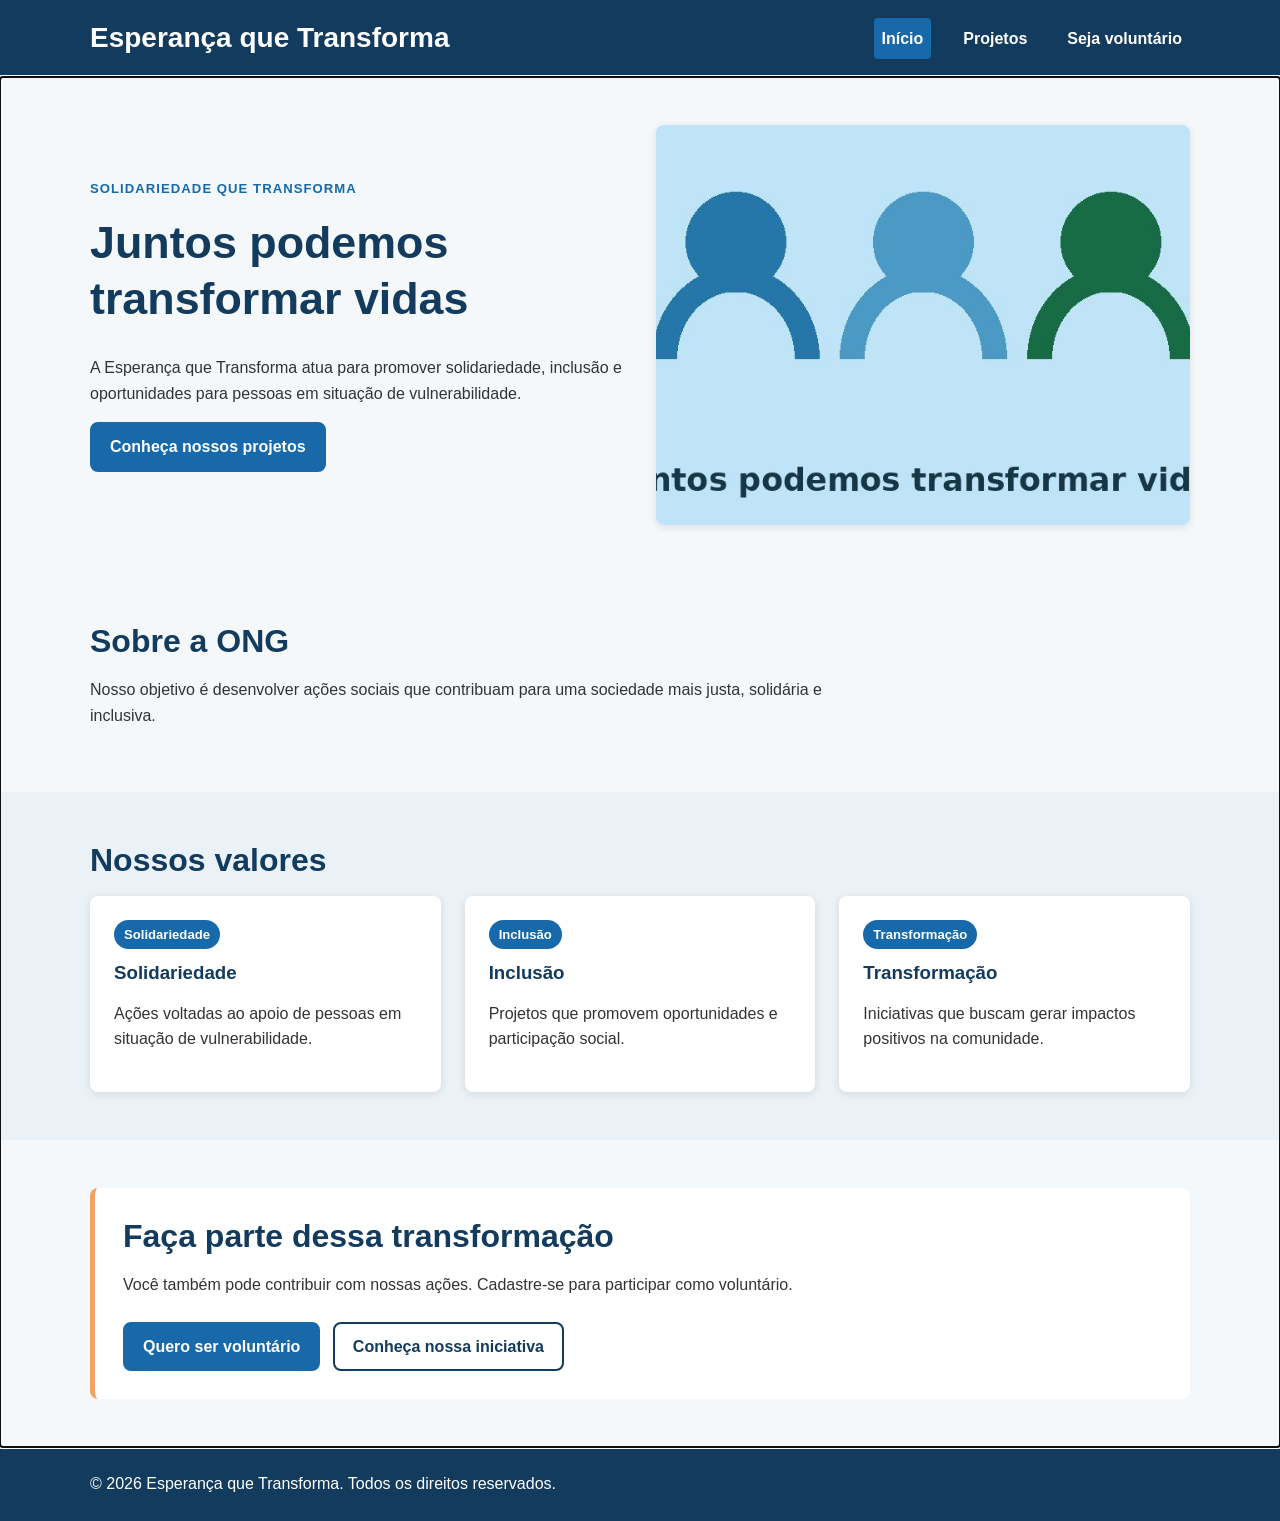
==== projeto_ong_spa/html/index.html @ 63f707b7 "feat: adiciona pagina inicial da ong" ====
<!doctype html>
<html lang="pt-BR">
<head>
  <meta charset="utf-8">
  <meta name="viewport" content="width=device-width, initial-scale=1">
  <meta name="description" content="Conheça os projetos sociais da ONG Esperança que Transforma e cadastre-se como voluntário.">
  <title>Esperança que Transforma</title>
  <link rel="stylesheet" href="../css/style.css">
  <script type="module" src="../js/app.js"></script>
</head>
<body>
  <a class="skip-link" href="#conteudo">Pular para o conteúdo principal</a>
  <header class="site-header">
    <div class="container header-inner">
      <a class="brand" href="#/inicio" data-link aria-label="Esperança que Transforma — início">Esperança que Transforma</a>
      <button class="menu-toggle" type="button" aria-label="Abrir menu" aria-expanded="false" aria-controls="nav-list">☰</button>
      <nav class="main-nav" aria-label="Navegação principal">
        <ul class="nav-list" id="nav-list">
          <li><a href="#/inicio" data-link>Início</a></li>
          <li><a href="#/projetos" data-link>Projetos</a></li>
          <li><a href="#/voluntariado" data-link>Seja voluntário</a></li>
        </ul>
      </nav>
    </div>
  </header>
  <main id="conteudo" tabindex="-1" aria-live="polite">
    <div class="loading" role="status">Carregando conteúdo…</div>
  </main>
  <footer class="site-footer"><div class="container"><p>&copy; 2026 Esperança que Transforma. Todos os direitos reservados.</p></div></footer>
  <div class="toast" id="toast" role="status" aria-live="polite"></div>
  <dialog class="project-dialog" id="project-dialog" aria-labelledby="dialog-title">
    <div class="dialog-content">
      <button class="dialog-close" type="button" aria-label="Fechar detalhes">&times;</button>
      <h2 id="dialog-title"></h2><p id="dialog-text"></p>
    </div>
  </dialog>
</body>
</html>
---- projeto_ong_spa/css/style.css ----
:root{--primary:#1769aa;--primary-dark:#123b5d;--accent:#f4a261;--bg:#f4f8fb;--text:#333;--white:#fff;--border:#d5dde5;--space-1:8px;--space-2:16px;--space-3:24px;--space-4:32px;--space-5:48px;--radius:8px;--shadow:0 2px 8px rgba(0,0,0,.10)}
*{box-sizing:border-box}html{scroll-behavior:smooth}body{margin:0;font-family:Arial,sans-serif;color:var(--text);background:var(--bg);line-height:1.6}img{display:block;max-width:100%;height:auto}a{color:var(--primary-dark)}button,input,select,textarea{font:inherit}.container{width:min(1100px,calc(100% - 32px));margin-inline:auto}.skip-link{position:absolute;top:-100px;left:12px;background:var(--white);padding:10px 14px;z-index:3000}.skip-link:focus{top:12px}.site-header{background:var(--primary-dark);color:var(--white);padding:16px 0}.header-inner{display:flex;align-items:center;justify-content:space-between;gap:24px}.brand{font-size:clamp(1.2rem,2.6vw,1.75rem);font-weight:700;color:var(--white);text-decoration:none}.main-nav{margin-left:auto}.nav-list{list-style:none;display:flex;gap:24px;margin:0;padding:0}.nav-list a{display:block;padding:8px;color:var(--white);font-weight:700;text-decoration:none;border-radius:4px}.nav-list a:hover,.nav-list a:focus-visible,.nav-list a[aria-current=page]{background:var(--primary)}.menu-toggle{display:none;background:transparent;color:var(--white);border:2px solid transparent;border-radius:6px;font-size:26px;padding:2px 10px;cursor:pointer}.hero{padding:var(--space-5) 0}.hero-grid{display:grid;grid-template-columns:1fr 1fr;gap:32px;align-items:center}.hero-text{display:flex;flex-direction:column;align-items:flex-start;gap:16px}.eyebrow{text-transform:uppercase;letter-spacing:.08em;font-size:.82rem;font-weight:700;color:var(--primary)}h1,h2,h3{line-height:1.25;color:var(--primary-dark)}h1{font-size:clamp(2rem,4vw,2.8rem);margin:0 0 12px}h2{font-size:clamp(1.5rem,3vw,2rem);margin:0 0 16px}h3{margin:0 0 8px}.hero-text p{margin:0}.hero-image img,.volunteer-callout img{width:100%;border-radius:var(--radius);box-shadow:var(--shadow);object-fit:cover}.hero-image img{aspect-ratio:4/3}.button,.secondary-button{display:inline-block;width:fit-content;padding:10px 18px;background:var(--primary);color:var(--white);border:2px solid var(--primary);border-radius:var(--radius);font-weight:700;text-decoration:none;cursor:pointer}.secondary-button{background:var(--white);color:var(--primary-dark);border-color:var(--primary-dark);margin:8px 0 0 8px}.button:hover,.button:focus-visible{background:var(--primary-dark);border-color:var(--primary-dark)}.secondary-button:hover,.secondary-button:focus-visible{background:#eaf2f8}.button:focus-visible,.secondary-button:focus-visible,.menu-toggle:focus-visible,.dialog-close:focus-visible{outline:3px solid var(--accent);outline-offset:3px}section{padding:var(--space-5) 0}.section-content{max-width:100%;}.section-content>p{max-width:760px}.values-section{background:#eaf2f8}.value-cards{display:grid;grid-template-columns:repeat(3,1fr);gap:24px}.card,.project-card,.form-container{background:var(--white);border-radius:var(--radius);box-shadow:var(--shadow)}.card{padding:24px}.badge{display:inline-block;padding:4px 10px;margin-bottom:12px;border-radius:20px;background:var(--primary);color:var(--white);font-size:.82rem;font-weight:700}.callout{padding:28px;border-left:5px solid var(--accent);background:var(--white);border-radius:var(--radius)}.intro{text-align:center}.intro>p{margin-inline:auto}.projects-section{padding-top:0}.project-grid{display:grid;grid-template-columns:repeat(3,minmax(0,1fr));gap:24px}.project-card{overflow:hidden;display:flex;flex-direction:column}.project-card>img{width:100%;aspect-ratio:4/3;object-fit:cover}.project-card-content{display:flex;flex-direction:column;align-items:flex-start;gap:8px;padding:24px;flex:1}.project-card-content p{margin:0 0 8px}.project-card-content .button{margin-top:auto}.volunteer-callout{display:grid;grid-template-columns:1fr 1fr;gap:32px;align-items:center}.form-container{max-width:800px;margin:0 auto;padding:32px}.form-container>p{margin-top:0}.form-container h1{font-size:2rem}fieldset{border:1px solid var(--border);padding:24px;border-radius:var(--radius);min-width:0}legend{padding:0 8px;font-weight:700;color:var(--primary-dark)}.form-group{display:flex;flex-direction:column;gap:6px;margin-bottom:16px}label{font-weight:700}input,select,textarea{width:100%;padding:10px 12px;border:1px solid #788796;border-radius:6px;background:var(--white);color:var(--text)}textarea{resize:vertical;min-height:110px}input:focus-visible,select:focus-visible,textarea:focus-visible{outline:3px solid #3c8dcc;outline-offset:2px}.field-error{display:block;min-height:0;color:#a32020;font-weight:700}.field-error:not(:empty){margin-top:2px}.campo-invalido{border:2px solid #a32020;background:#fff8f7}.campo-valido{border:2px solid #286238}.checkbox-group{display:flex;align-items:flex-start;gap:10px;margin:16px 0 4px}.checkbox-group input{width:auto;margin-top:6px}.checkbox-group label{font-weight:400}.form-note{font-size:.9rem;color:#4c5965}.form-feedback{padding:12px 14px;border-radius:6px;font-weight:700}.form-feedback.success{background:#e8f5e9;color:#205b2d;border:1px solid #4a8f5a}.form-feedback.error{background:#fdecea;color:#8b1e15;border:1px solid #c0392b}.site-footer{background:var(--primary-dark);color:var(--white);padding:24px 0}.site-footer p{margin:0}.toast{position:fixed;right:24px;bottom:24px;max-width:min(360px,calc(100% - 48px));padding:16px 24px;background:var(--primary-dark);color:var(--white);border-radius:var(--radius);box-shadow:var(--shadow);opacity:0;visibility:hidden;transform:translateY(12px);transition:opacity .2s ease,transform .2s ease,visibility .2s ease;z-index:1000}.toast.show{opacity:1;visibility:visible;transform:translateY(0)}.project-dialog{width:min(600px,calc(100% - 32px));border:0;border-radius:var(--radius);padding:0;box-shadow:0 12px 40px rgba(0,0,0,.3)}.project-dialog::backdrop{background:rgba(0,0,0,.65)}.dialog-content{padding:32px}.dialog-close{float:right;border:0;background:transparent;font-size:28px;line-height:1;cursor:pointer;color:var(--text)}.loading{padding:40px;text-align:center}
@media(max-width:850px){.hero-grid,.volunteer-callout{grid-template-columns:1fr}.hero-image{order:-1}.project-grid{grid-template-columns:repeat(2,minmax(0,1fr))}.value-cards{grid-template-columns:1fr 1fr}}
@media(max-width:650px){.header-inner{flex-wrap:wrap}.menu-toggle{display:block}.main-nav{width:100%;margin:0}.nav-list{display:none;flex-direction:column;gap:0;width:100%;padding-top:8px}.nav-list.active{display:flex}.nav-list a{text-align:center;padding:12px}.project-grid,.value-cards{grid-template-columns:1fr}.hero{padding:32px 0}.form-container{padding:18px}.form-container fieldset{padding:16px}section{padding:32px 0}}
@media(prefers-reduced-motion:reduce){html{scroll-behavior:auto}*,*::before,*::after{animation-duration:.01ms!important;animation-iteration-count:1!important;transition-duration:.01ms!important}}
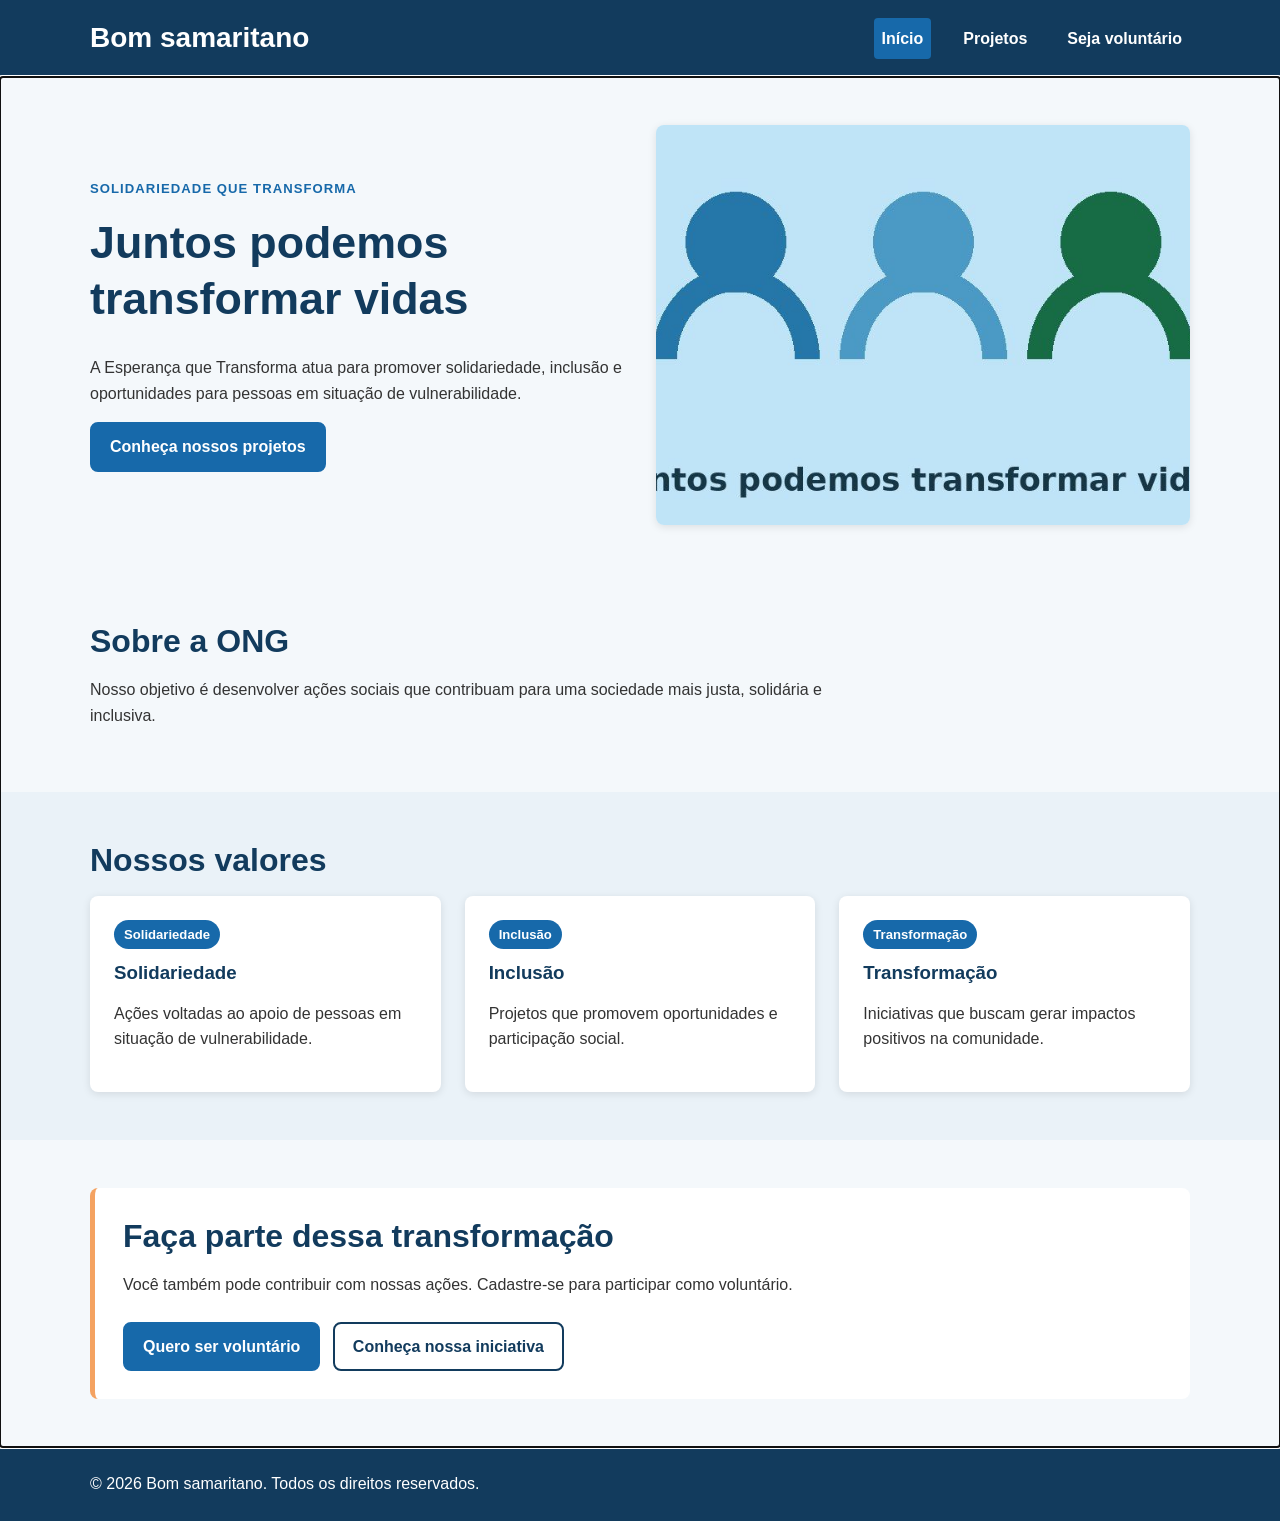
==== commit d59f0dc0: "Alteração do nome da ONG" ====
--- a/projeto_ong_spa/html/index.html
+++ b/projeto_ong_spa/html/index.html
@@ -3,8 +3,8 @@
 <head>
   <meta charset="utf-8">
   <meta name="viewport" content="width=device-width, initial-scale=1">
-  <meta name="description" content="Conheça os projetos sociais da ONG Esperança que Transforma e cadastre-se como voluntário.">
-  <title>Esperança que Transforma</title>
+  <meta name="description" content="Conheça os projetos sociais da ONG Bom samaritano e cadastre-se como voluntário.">
+  <title>Bom samaritano</title>
   <link rel="stylesheet" href="../css/style.css">
   <script type="module" src="../js/app.js"></script>
 </head>
@@ -12,7 +12,7 @@
   <a class="skip-link" href="#conteudo">Pular para o conteúdo principal</a>
   <header class="site-header">
     <div class="container header-inner">
-      <a class="brand" href="#/inicio" data-link aria-label="Esperança que Transforma — início">Esperança que Transforma</a>
+      <a class="brand" href="#/inicio" data-link aria-label="Bom samaritano — início">Bom samaritano</a>
       <button class="menu-toggle" type="button" aria-label="Abrir menu" aria-expanded="false" aria-controls="nav-list">☰</button>
       <nav class="main-nav" aria-label="Navegação principal">
         <ul class="nav-list" id="nav-list">
@@ -26,7 +26,7 @@
   <main id="conteudo" tabindex="-1" aria-live="polite">
     <div class="loading" role="status">Carregando conteúdo…</div>
   </main>
-  <footer class="site-footer"><div class="container"><p>&copy; 2026 Esperança que Transforma. Todos os direitos reservados.</p></div></footer>
+  <footer class="site-footer"><div class="container"><p>&copy; 2026 Bom samaritano. Todos os direitos reservados.</p></div></footer>
   <div class="toast" id="toast" role="status" aria-live="polite"></div>
   <dialog class="project-dialog" id="project-dialog" aria-labelledby="dialog-title">
     <div class="dialog-content">
@@ -35,4 +35,4 @@
     </div>
   </dialog>
 </body>
-</html>
+</html>
